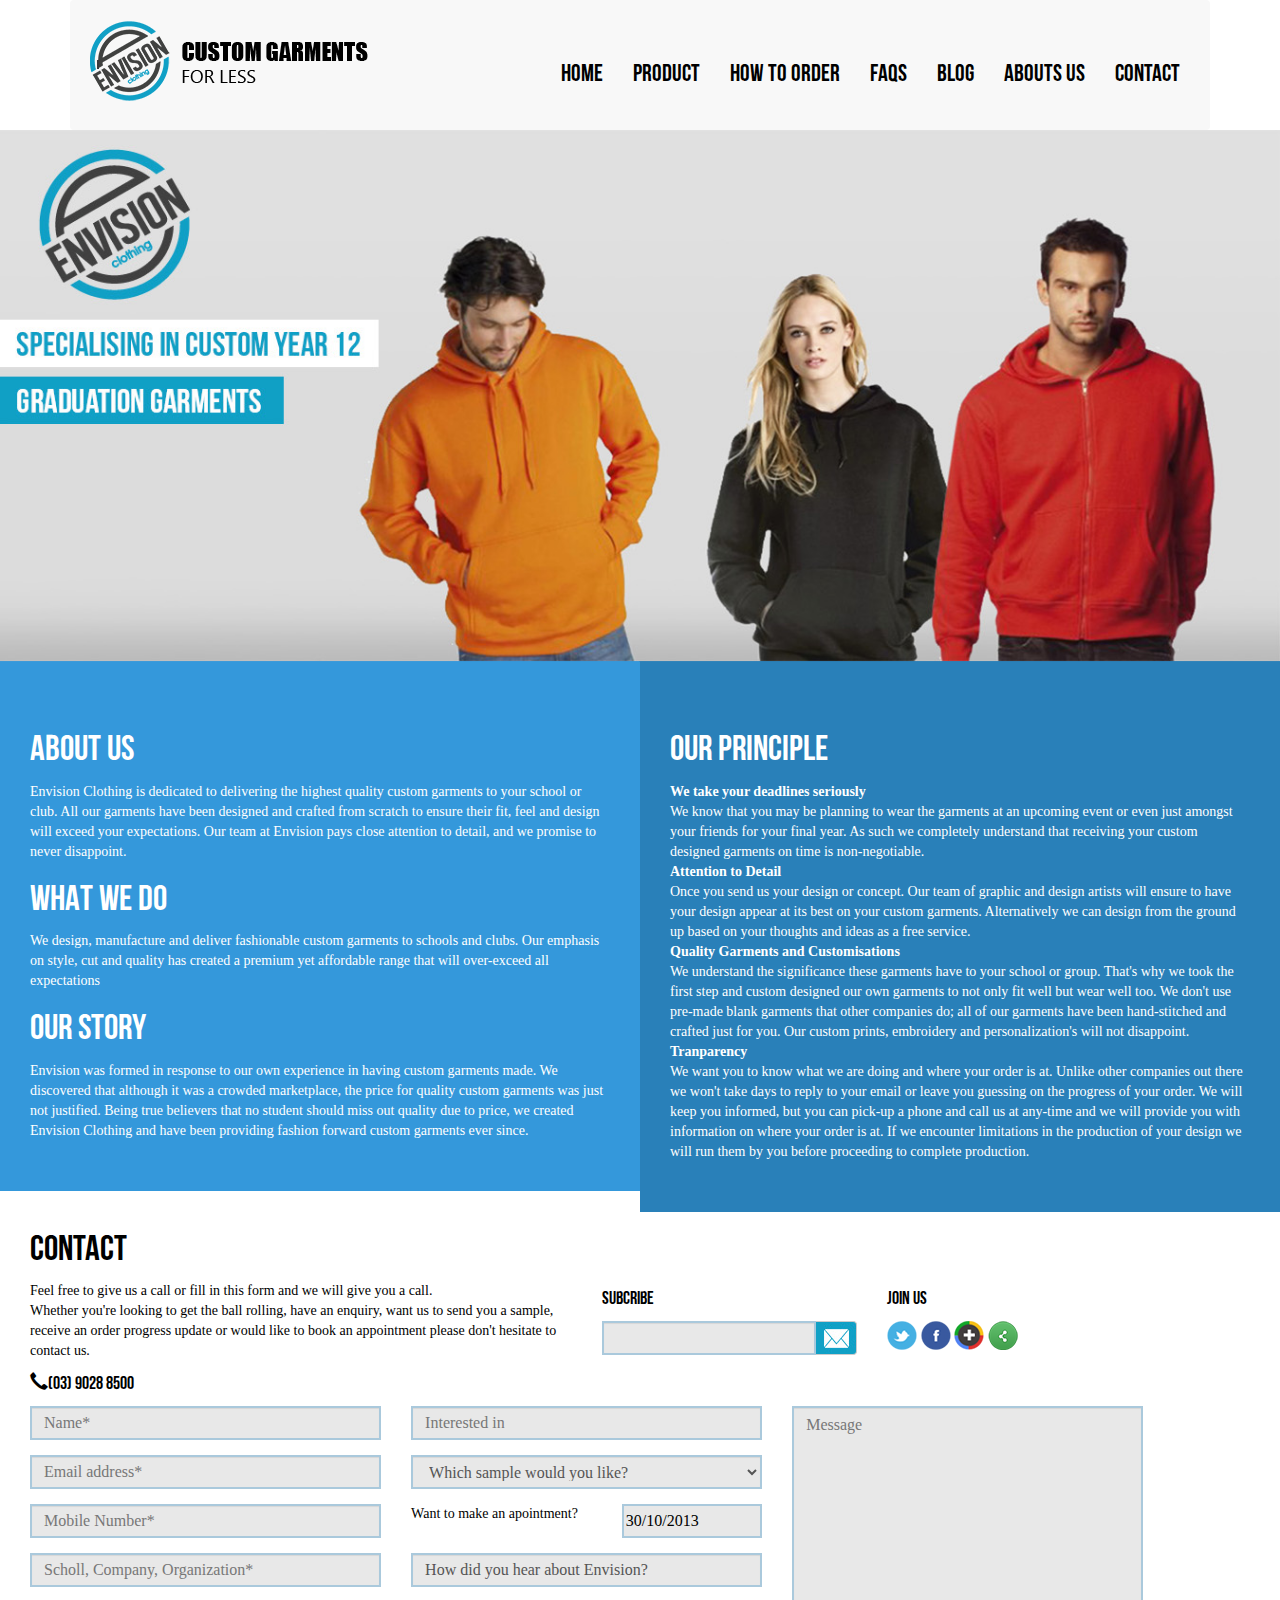
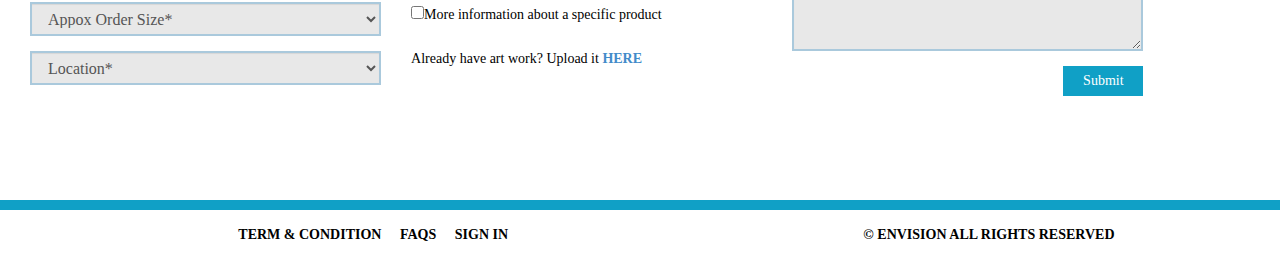
==== index.html @ 7a3aa0e6 "Init Source" ====
<!DOCTYPE html PUBLIC "-//W3C//DTD XHTML 1.0 Transitional//EN" "http://www.w3.org/TR/xhtml1/DTD/xhtml1-transitional.dtd">
<html xmlns="http://www.w3.org/1999/xhtml" lang="en" xml:lang="en">
<head>
<meta charset="utf-8">
<meta http-equiv="X-UA-Compatible" content="IE=edge">
<meta name="viewport" content="width=device-width, initial-scale=1">
<meta http-equiv="Content-Type" content="text/html; charset=utf-8" />
<meta http-equiv="X-UA-Compatible" content="IE=edge,chrome=1" /> 
<link rel="stylesheet" type="text/css" href="frontend/css/bootstrap.min.css">
<link rel="stylesheet" type="text/css" href="frontend/css/style.css">
<script type="text/javascript" src="frontend/js/jquery-1.7.2.min.js"></script>
<script type="text/javascript" src="frontend/js/bootstrap.min.js"></script>

<title>test</title>
</head>

<body>
    <div class="container menu">
        <div class="row">
            <div class="col-md-12">
            	<nav class="navbar navbar-default">
                  
                    <div class="navbar-header">
                      <button type="button" class="navbar-toggle collapsed" data-toggle="collapse" data-target="#navbar" aria-expanded="false" aria-controls="navbar">
                        <span class="sr-only">Toggle navigation</span>
                        <span class="icon-bar"></span>
                        <span class="icon-bar"></span>
                        <span class="icon-bar"></span>
                      </button>
                      <a class="navbar-brand" href="#"><img src="images/logo.png"></a>
                    </div>
                    <div id="navbar" class="collapse navbar-collapse">
                      <ul class="nav navbar-nav pull-right">
                        <li class=""><a href="#">HOME</a></li>
                        <li class="dropdown">
                        	<a href="#" class="dropdown-toggle">PRODUCT</a>
                          <ul class="dropdown-menu">
                            <li style="float:left;width:150px"><a href="#" style="color:#000000">VARSITY JACKETS</a>
                            	<ul>
                            		<li><a href="">FLEECE</a></li>
                            		<li><a href="">LEATHER</a></li>
                            		<li><a href="">FAUX LEATHER</a></li>
                            		<li><a href="">REVERSIBLE</a></li>
                            	</ul>
                            </li>
                            <li style="clear:right;float:right;width:150px"><a href="#" style="color:#000000">TEE</a>
                                <ul>
                                    <li><a href="">STOCK TEE</a></li>
                                    <li><a href="">ENVISION TEE</a></li>
                                    <li><a href="">SINGLET</a></li>
                                    <li><a href="">POLO SHIRT</a></li>
                                    <li><a href="">SWEATER</a></li>
                                    <li><a href="">SNIT SWEATER</a></li>
                                    <li><a href="">CARDIGAN</a></li>
                                    <li><a href="">KNIT CARDIGAN</a></li>
                                    <li><a href="">RUGBY TOP</a></li>
                                </ul>
                            </li>
                            <li style="float:left;width:150px"><a href="#" style="color:#000000">HOODIES</a>
                            	<ul>
                            		<li><a href="">HOODIES</a></li>
                            		<li><a href="">ZIP HOODIES</a></li>
                            	</ul>
                            </li>
                            
                            
                          </ul>
                        </li>
                        <li><a href="#">HOW TO ORDER</a></li>
                        <li><a href="#">FAQS</a></li>
                        <li><a href="#">BLOG</a></li>
                        <li><a href="#">ABOUTS US</a></li>
                        <li><a href="#">CONTACT</a></li>
                      </ul>
                    </div><!--/.nav-collapse -->
                  
                </nav>
            </div>
        </div>
    </div>
    <div class="col-md-12" style="padding:0">
    	<img src="images/banner.jpg" class="img-responsive">
    </div>
    <div class="container-fluid">
    	<div class="row">
    		<div class="col-md-12" id="about">
    			<div class="row">
    				<div class="col-md-6 about-left" style="">
    					
    						<div class="col-md-12">
    							<h1>ABOUT US</h1>
    							<span>
    								Envision Clothing is dedicated to delivering the highest quality custom garments to your school or club. All our garments have been designed and crafted from scratch to ensure their fit, feel and design will exceed your expectations. Our team at Envision pays close attention to detail, and we promise to never disappoint. 
    							</span>
    						</div>
    						<div class="col-md-12">
    							<h1>WHAT WE DO</h1>
    							<span>
    								We design, manufacture and deliver fashionable custom garments to schools and clubs.
    								Our emphasis on style, cut and quality has created a premium yet affordable range that will over-exceed all expectations
    							</span>
    						</div>
    						<div class="col-md-12">
    							<h1>OUR STORY</h1>
    							<span>
    								Envision was formed in response to our own experience in having custom garments made. We discovered that although it was a crowded marketplace, the price for quality custom garments was just not justified. Being true believers that no student should miss out quality due to price, we created Envision Clothing and have been providing fashion forward custom garments ever since.
    							</span>
    						</div>
    					
    				</div>
    				<div class="col-md-6 about-right">
    					<div class="col-md-12">
    					<h1>OUR PRINCIPLE</h1>
    					<span>
    						<b>We take your deadlines seriously</b><br>
							We know that you may be planning to wear the garments at an upcoming event or even just amongst your friends for your final year. As such we completely understand that receiving your custom designed garments on time is non-negotiable.
							<br>
							<b>Attention to Detail</b><br>
							Once you send us your design or concept. Our team of graphic and design artists will ensure to have your design appear at its best on your custom garments. Alternatively we can design from the ground up based on your thoughts and ideas as a free service.
							<br>
							<b>Quality Garments and Customisations</b><br>
							We understand the significance these garments have to your school or group. That's why we took the first step and custom designed our own garments to not only fit well but wear well too. We don't use pre-made blank garments that other companies do; all of our garments have been hand-stitched and crafted just for you. Our custom prints, embroidery and personalization's will not disappoint.
							<br>
							<b>Tranparency</b><br>
							We want you to know what we are doing and where your order is at. Unlike other companies out there we won't take days to reply to your email or leave you guessing on the progress of your order. We will keep you informed, but you can pick-up a phone and call us at any-time and we will provide you with information on where your order is at. If we encounter limitations in the production of your design we will run them by you before proceeding to complete production.
    					</span>
    					</div>
    				</div>
    			</div>
    		</div>
    		<div class="col-md-11" id="contact">
    			
    			<div class="col-md-12">
    				<div class="row">
    					<h1 style="padding-left:15px">CONTACT</h1>
    					<div class="col-md-6">
    						Feel free to give us a call or fill in this form and we will give you a call.<br>
    						Whether you're looking to get the ball rolling, have an enquiry, want us to send you a sample, receive an order progress update or would like to book an appointment please don't hesitate to contact us.
    					</div>
    					<div class="col-md-3" id="subcribe">
                            <form>
    						<h4>SUBCRIBE</h4>
        						<div class="input-group">
                                  <input type="text" class="form-control" aria-describedby="basic-addon2">
                                  <span class="input-group-addon" id="basic-addon2"></span>
                                </div>
                            </form>
    					</div>
    					<div class="col-md-3">
    						<h4>JOIN US</h4>
    						<div id="social">
    							<a href=""><img src="images/ic-twitter.png"></a>
    							<a href=""><img src="images/ic-fb.png"></a>
    							<a href=""><img src="images/ic-googleplus.png"></a>
    							<a href=""><img src="images/ic-uk.png"></a>
    							
    						</div>
    					</div>
    				</div>
    			</div>
    			<div class="col-md-12">
    				<h4><span class="glyphicon glyphicon-earphone"></span>(03) 9028 8500</h4>
    				<div class="row">
                        <form>
    					<div class="col-md-4">
    						<div class="form-group">
    							<input type="text" class="form-control" placeholder="Name*">
    						</div>
    						<div class="form-group">
    							<input type="text" class="form-control" placeholder="Email address*">
    						</div>
    						<div class="form-group">
    							<input type="text" class="form-control" placeholder="Mobile Number*">
    						</div>
    						<div class="form-group">
    							<input type="text" class="form-control" placeholder="Scholl, Company, Organization*">
    						</div>
    						<div class="form-group">
    							<select class="form-control">
    								<option value="">Appox Order Size*</option>
    								<option value="1">1</option>
    								<option value="2">2</option>
    							</select>
    						</div>
    						<div class="form-group">
    							<select class="form-control">
    								<option value="Appox Order Size*">Location*</option>
    								<option value="us">United States</option>
    								<option value="vn">Viet Nam</option>
    							</select>
    						</div>
    					</div>
    					<div class="col-md-4">
    						<div class="form-group">
    							<input type="text" class="form-control" placeholder="Interested in">
    						</div>
    						<div class="form-group">
    							<select class="form-control">
    								<option value="">Which sample would you like?</option>
    								<option value="a">a</option>
    								<option value="b">b</option>
    							</select>
    						</div>
    						<div class="form-group">
    							Want to make an apointment?<span style="text-align:right"><input type="text" style="float:right;background: #e8e8e8; border-radius: 0; border: 2px solid #aac9dc; font-size: 16px;margin-bottom:15px;width:40%; height: 34px;" class="" value="30/10/2013"></span>
    						</div>
    						<div class="form-group">
    							<input type="text" class="form-control" value="How did you hear about Envision?">
    						</div>
    						<div class="form-group">
    							<input type="checkbox" class="" style="margin-bottom: 15px;">More information about a specific product
    							
    						</div>
                            <div class="form-group">
                                <input type="file" id="upload" style="display:none">
                                Already have art work? Upload it <a id="upload_link" style="font-weight:bold" href="#">HERE</a>
                            </div>
    					</div>
    					<div class="col-md-4">
    						<div class="form-group">
    							<textarea class="form-control" placeholder="Message" rows="10" cols="3"></textarea>
    							
    						</div>
    						<div class="form-group">
    							<input type="submit" class="pull-right" style="background: #10a0c6;
    																					color: #fff;
																					    height: 30px;
																					    width: 80px;
																					    border: none;">
    							
    						</div>
    					</div>
                    </form>
    				</div>
    			</div>
    		</div>
    		<div class="col-md-12" id="footer">
    			<div class"row">
    				<div class="col-md-4 col-md-push-2">
    					<a href="#">TERM & CONDITION</a>
    					<a href="#">FAQS</a>
    					<a href="#">SIGN IN</a>
    				</div>
    				<div class="col-md-4 pull-right">&copy; ENVISION ALL RIGHTS RESERVED</div>
    			</div>
    		</div>
    	</div>
    </div>
</body>
<script type="text/javascript">
	$(document).ready(function(){
        setInterval(function(){
		console.log($(".about-right").outerHeight());
		$(".about-left").css({"height":$(".about-right").outerHeight()});
        },3000);
	});
    $(function(){
        $("#upload_link").on('click',function(e){
            e.preventDefault();
            $("#upload::hidden").trigger('click');
        });
    });
</script>
</html>
---- frontend/css/style.css ----
@font-face {
    font-family: 'BebasNeue Regular';
    src: url('../fonts/BebasNeue Regular.otf') format('opentype');   
}
@font-face {
    font-family: 'BebasNeue Thin';
    src: url('../fonts/BebasNeue Thin.otf') format('opentype');   
}
@font-face {
    font-family: 'BebasNeue Bold';
    src: url('../fonts/BebasNeue Bold.otf') format('opentype');   
}
@font-face {
    font-family: 'BebasNeue Light';
    src: url('../fonts/BebasNeue Light.otf') format('opentype');   
}
@font-face {
    font-family: 'BebasNeue Book';
    src: url('../fonts/BebasNeue Book.otf') format('opentype');   
}
body{
	font-family: 'Segoe UI';
	font-size: 14px;
	color: #000000;
}
h1,h2,h3,h4,h5,h6{
	font-family: 'BebasNeue Bold';
}
#subcribe .input-group-addon{
	    padding: 6px 20px;
	background: url(../../images/ic-mail.jpg)no-repeat 100% #10a0c6;
}
.float-left{
	float: left;
}
.navbar-default{
	border: none;
}
.menu{
	height: 100px;
}
.navbar {
	
	color:#fff;
	margin-bottom: 0;
}
.navbar-nav{
	margin-top: 50px;
}
.navbar-brand{
	display: inline-table;
}
.navbar-nav>.dropdown:hover > .dropdown-menu{
	display: block;
}
.navbar-nav>li>.dropdown-menu{
	display: none;
	min-width: 330px;
	background-color: #10a0c5;
	padding: 15px 0;
}
.navbar-nav>li>.dropdown-menu{
	display: none;
	min-width: 330px;
	background-color: #10a0c5;
	padding: 15px 0;
}
.navbar .nav>li>.dropdown-menu:before{
	display: inline-block;
	content: '';
    
    border-left: 7px solid transparent;
    border-right: 7px solid transparent;
    border-bottom: 7px solid #fff;
    border-bottom-color: #10a0c5;
    position: absolute;
    top: -7px;
    left: 30px;
}
#navbar ul li{
	list-style: none;
	list-style-type: none;
}
#navbar ul li a{
	color: #000000;
	font-weight: bold;
	font-family: 'BebasNeue Bold';
	font-size: 24px;

	
}
#navbar ul li ul{
	padding-left: 20px;
	
}
#navbar ul li ul li a:hover{
	background-color: transparent;
	
}

#navbar ul li ul li ul li a{
	color: #fff;
	font-weight: normal;
	font-family: 'BebasNeue Regular';
	font-size: 14pt;
	
}
#about{
	color: #fff;
}
#about .about-left{
	background:#3498db;
	padding-top: 50px;
	padding-bottom: 50px;
}
#about .about-right{
	background: #2980b9;
	padding-top: 50px;
	padding-bottom: 50px;
}
.form-control{
	background: #e8e8e8;
	border-radius: 0;
	border: 2px solid #aac9dc;
	font-size: 16px;
}
#footer{
	margin-top: 100px;
	font-weight: bold;
	border-top: #10a0c6 solid 10px;
    padding-top: 15px;
    padding-bottom: 30px;
}
#footer a{
	list-style: none;
	text-decoration: none;
	color: #000000;
	font-weight: bold;
	padding-right: 15px;
}
#product .nav-tabs {
    border-bottom: 5px solid #000 !important;
}
#product .nav-tabs a{
	color: #fff;
	font-family: 'BebasNeue Regular';
	font-size: 20px;
	background-color: #999999;
}
#product .nav-tabs>li.active>a, .nav-tabs>li.active>a:hover, .nav-tabs>li.active>a:focus{
	background-color: #000000 !important;
}
#product .nav-tabs>li{
	padding-right: 5px;
}
#product .nav>li>a:hover{
	background-color: #000000 !important;
}
#product-detail .nav-tabs .active a{
	    padding-top: 16px;
    margin-top: -5px;
}
#product-detail .nav-tabs {
    border:none !important;
}
.flex-direction-nav .flex-prev {
    right: 0;
    top: 20px;
    background: url(../../images/icon-flexslider-prev.png) no-repeat center;
    width: 15px;
    height: 80px;
    background-color: #ecf0f1;
}
.logo img{
	width: 100%;
}
@media(max-width: 767px){
	.menu{
		height: auto;
	}
	.navbar-nav>li>.dropdown-menu {
		display: block;
		position: relative;
		float: none;
	}
	.dropdown-menu>li{
		float: none !important;
	}
}
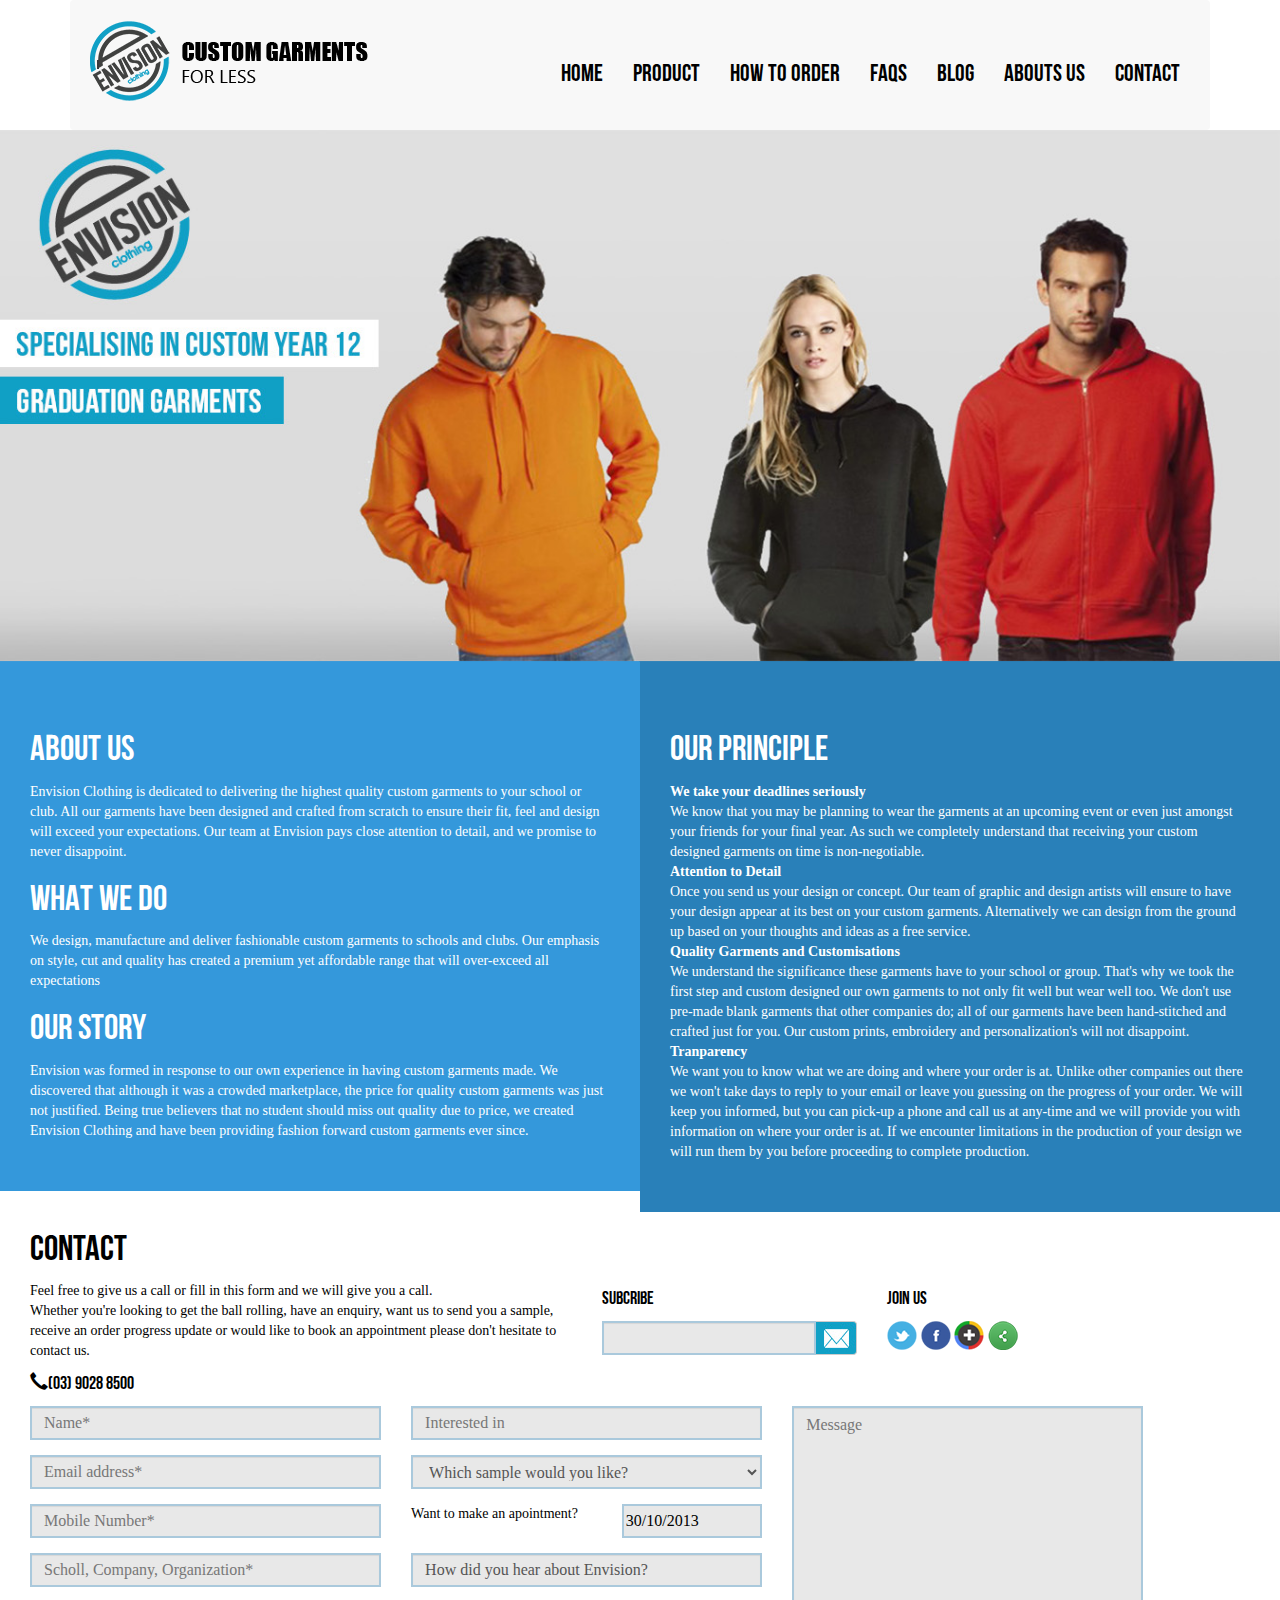
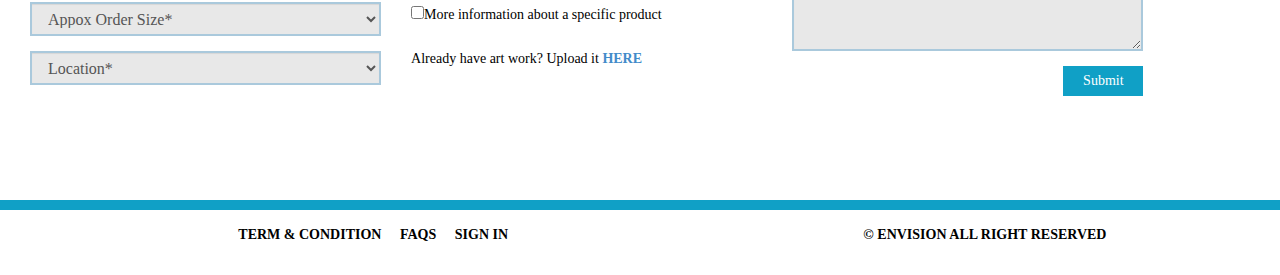
==== commit ffc9abf4: "Update index.html" ====
--- a/index.html
+++ b/index.html
@@ -242,7 +242,7 @@
     					<a href="#">FAQS</a>
     					<a href="#">SIGN IN</a>
     				</div>
-    				<div class="col-md-4 pull-right">&copy; ENVISION ALL RIGHTS RESERVED</div>
+    				<div class="col-md-4 pull-right">&copy; ENVISION ALL RIGHT RESERVED</div>
     			</div>
     		</div>
     	</div>
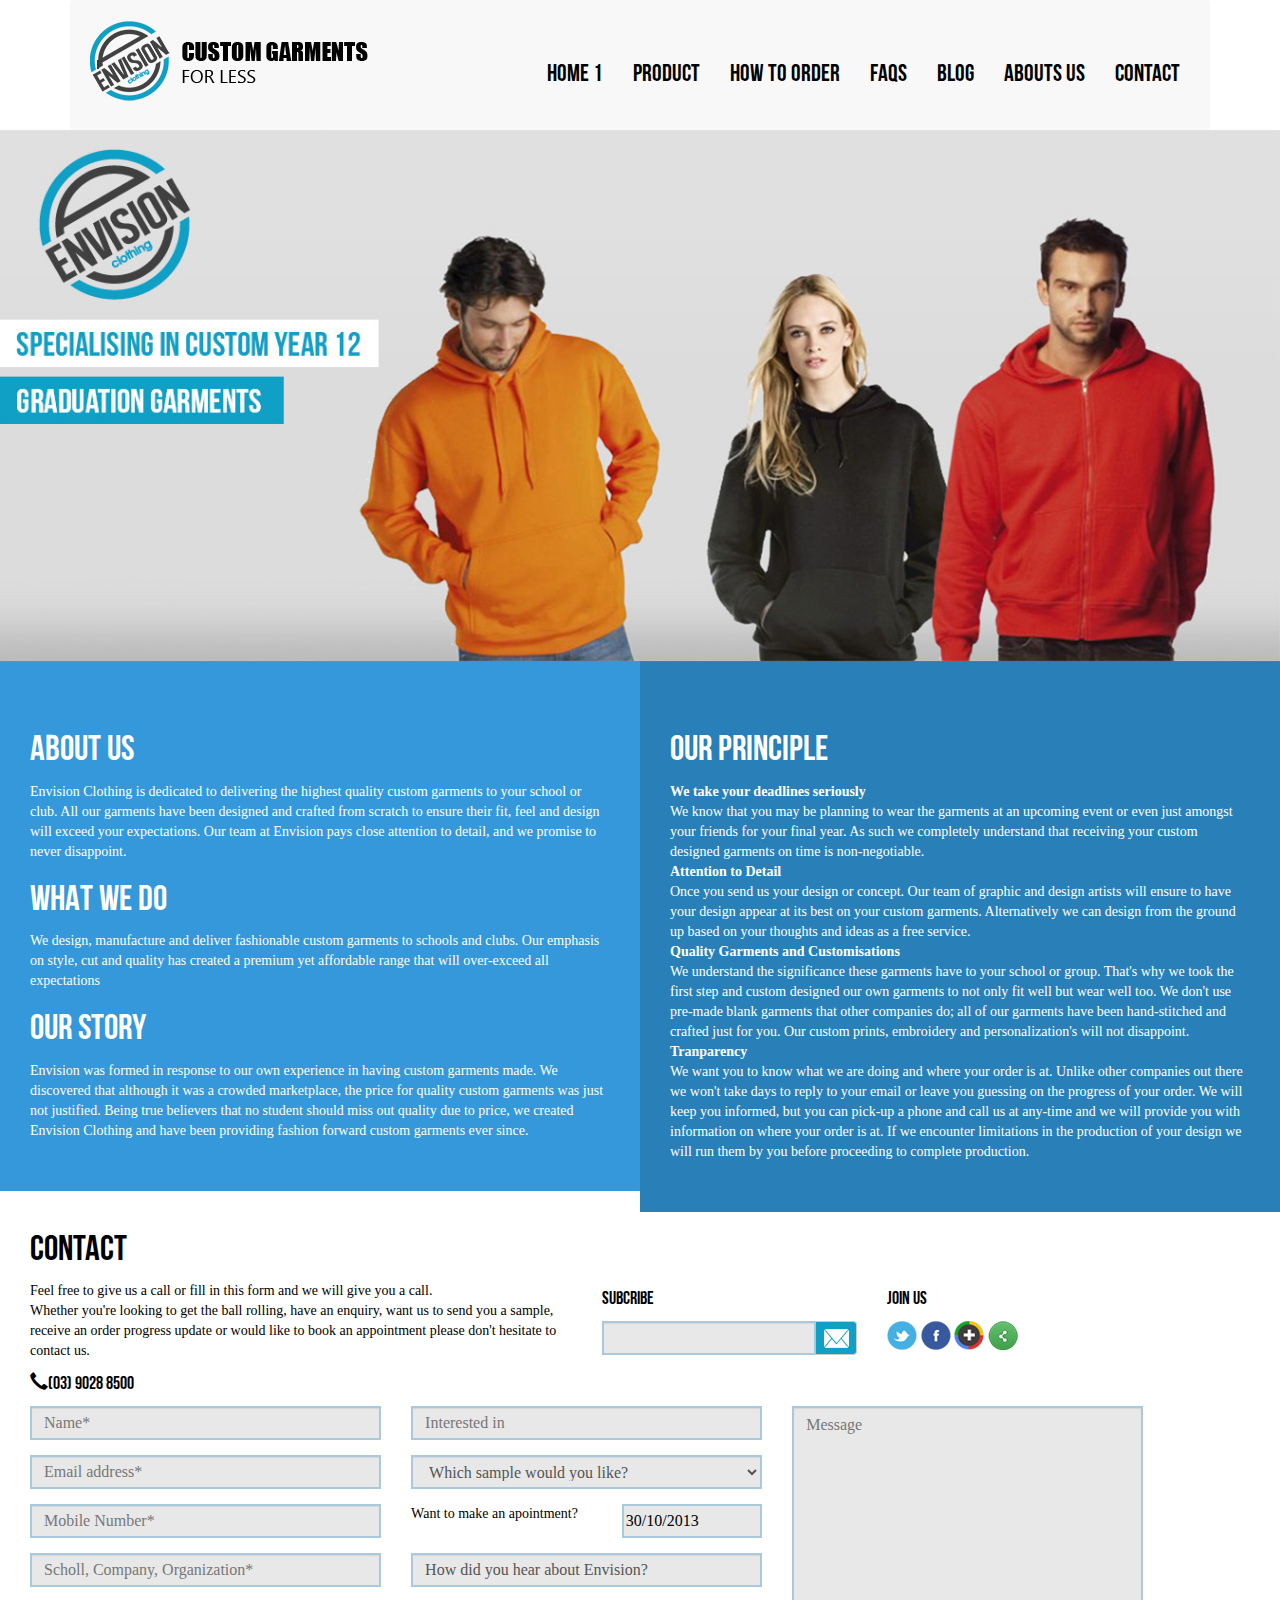
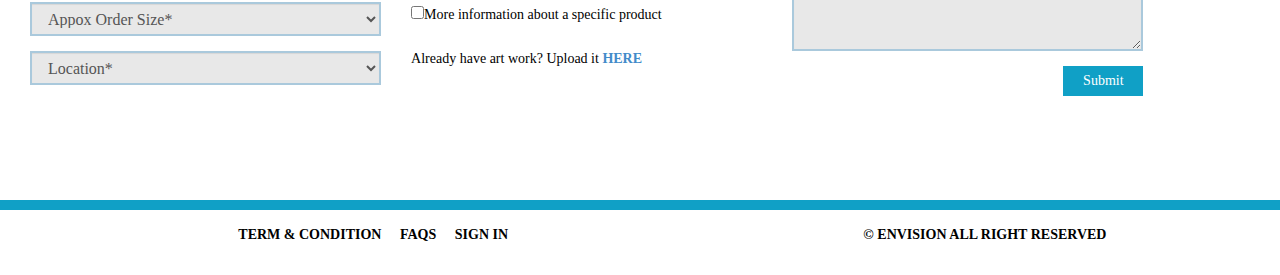
==== commit d5bd68f9: "Update index.html" ====
--- a/index.html
+++ b/index.html
@@ -32,7 +32,7 @@
                     </div>
                     <div id="navbar" class="collapse navbar-collapse">
                       <ul class="nav navbar-nav pull-right">
-                        <li class=""><a href="#">HOME</a></li>
+                        <li class=""><a href="#">HOME 1</a></li>
                         <li class="dropdown">
                         	<a href="#" class="dropdown-toggle">PRODUCT</a>
                           <ul class="dropdown-menu">
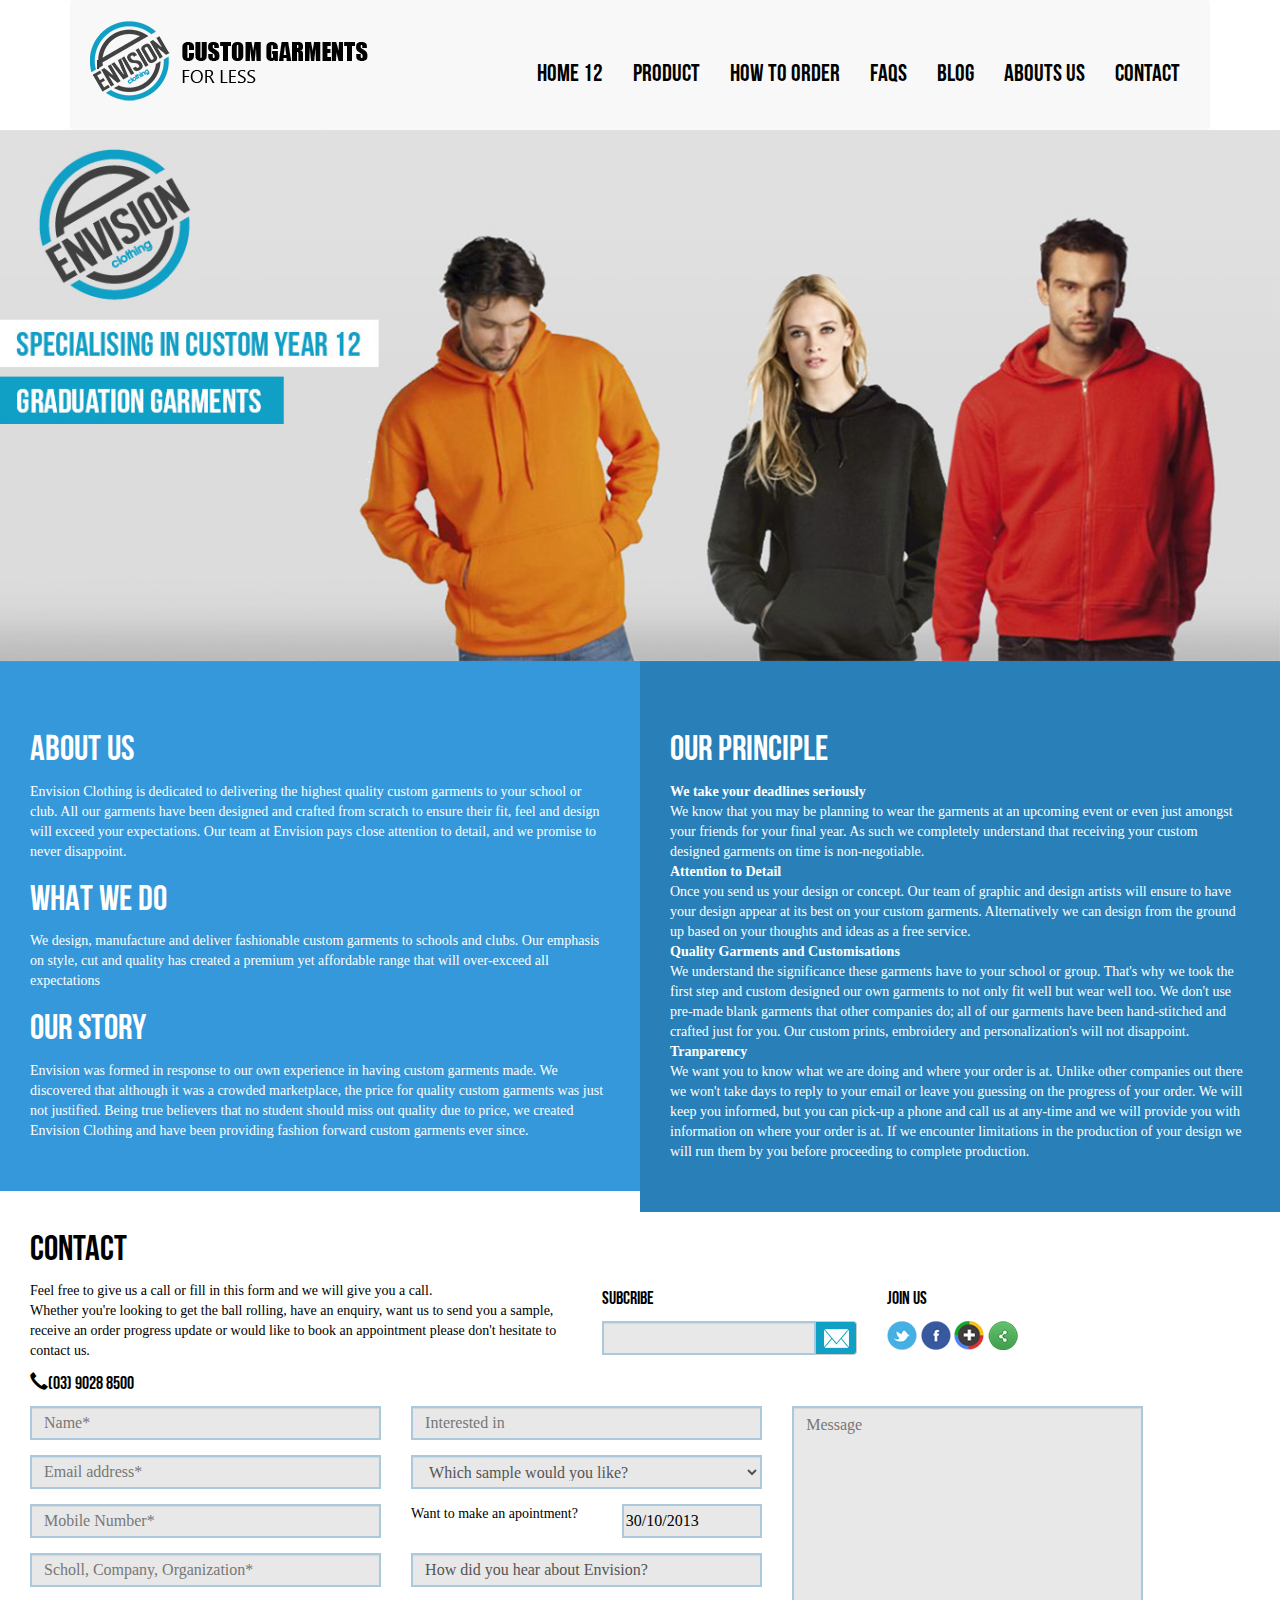
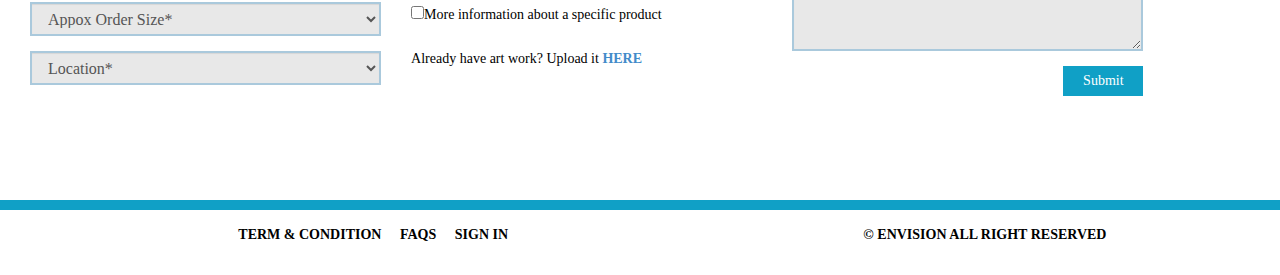
==== commit 129d6d00: "Update index.html" ====
--- a/index.html
+++ b/index.html
@@ -32,7 +32,7 @@
                     </div>
                     <div id="navbar" class="collapse navbar-collapse">
                       <ul class="nav navbar-nav pull-right">
-                        <li class=""><a href="#">HOME 1</a></li>
+                        <li class=""><a href="#">HOME 12</a></li>
                         <li class="dropdown">
                         	<a href="#" class="dropdown-toggle">PRODUCT</a>
                           <ul class="dropdown-menu">
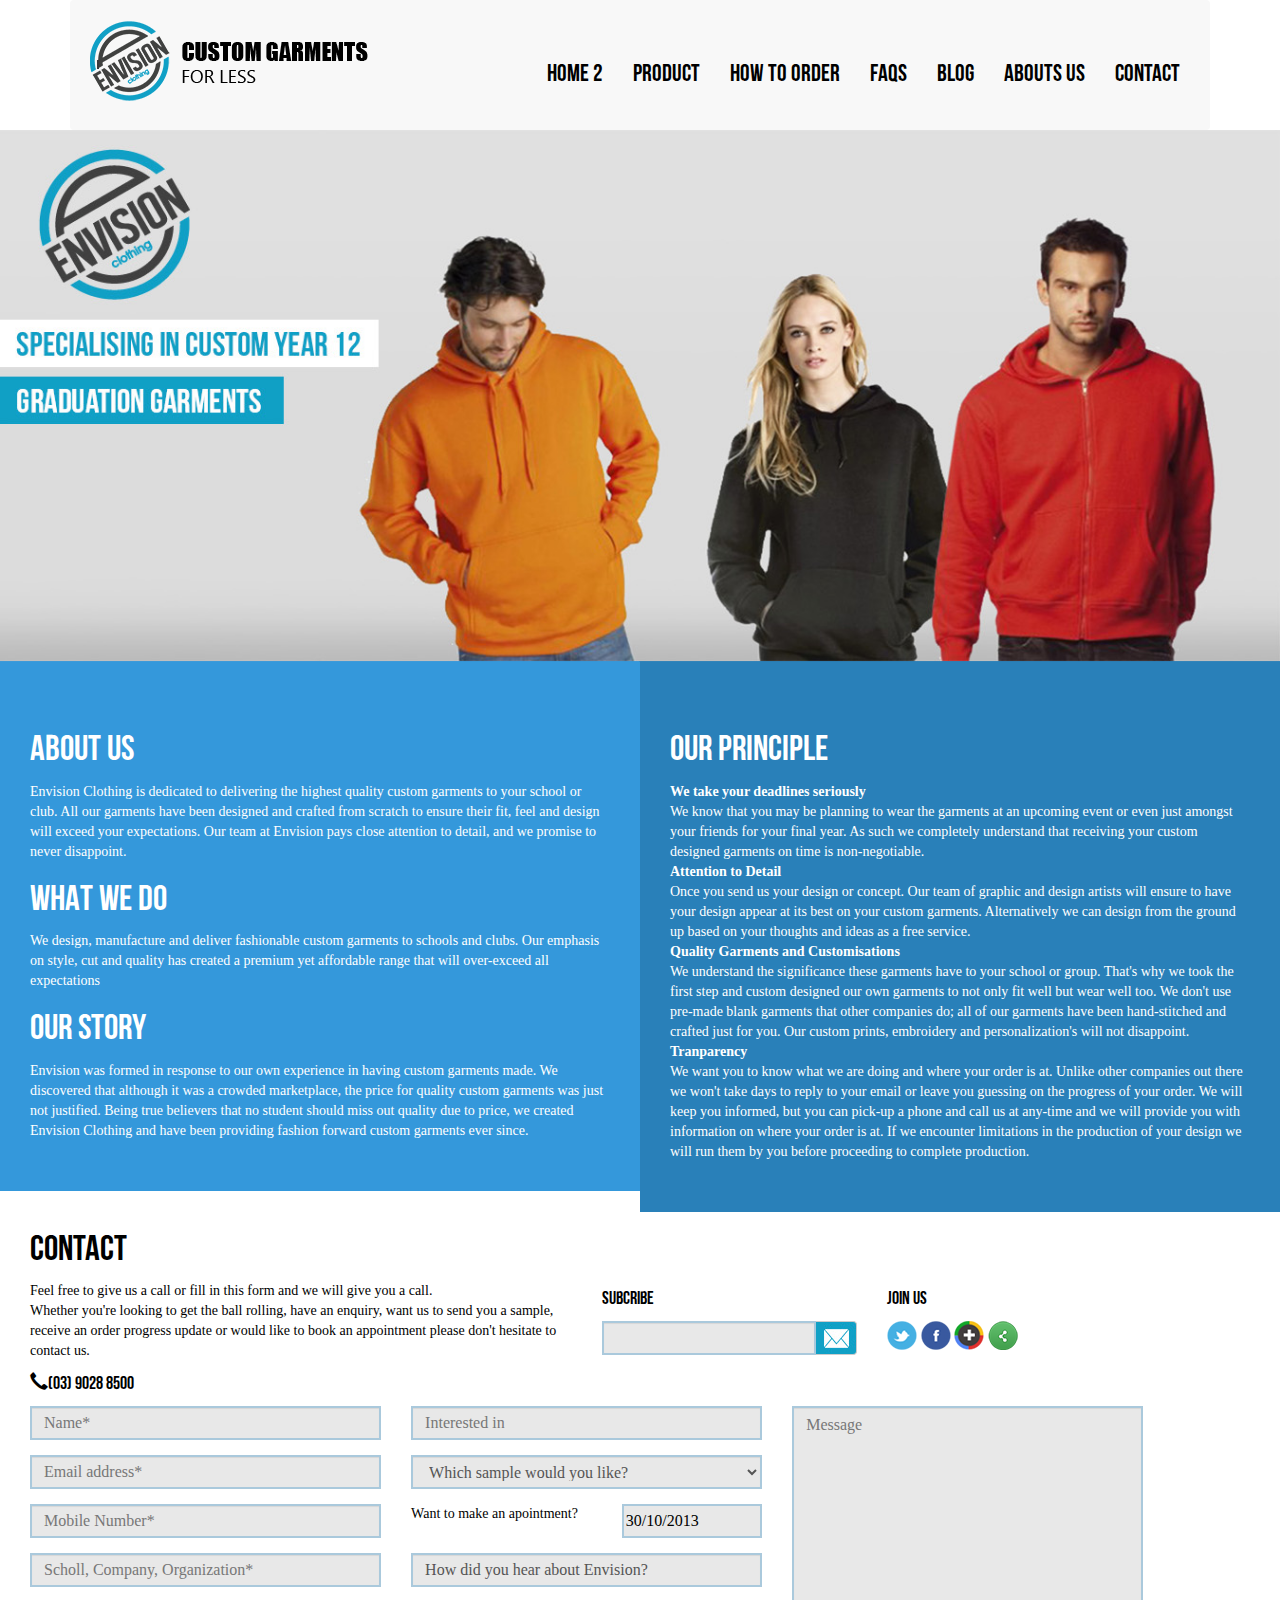
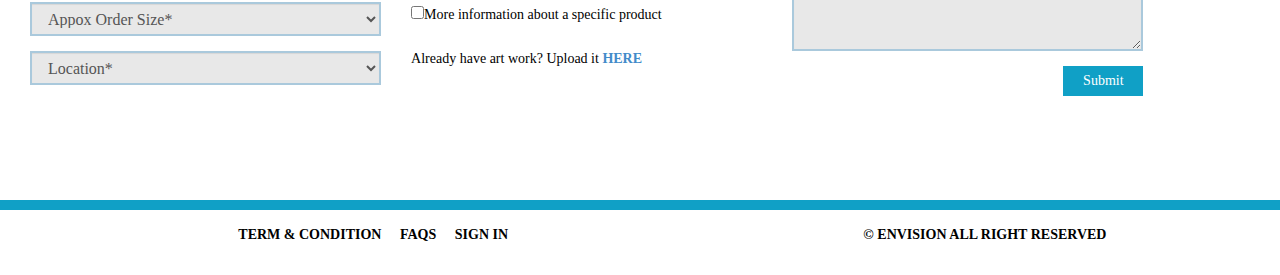
==== commit fae1ab29: "Update index.html" ====
--- a/index.html
+++ b/index.html
@@ -32,7 +32,7 @@
                     </div>
                     <div id="navbar" class="collapse navbar-collapse">
                       <ul class="nav navbar-nav pull-right">
-                        <li class=""><a href="#">HOME 12</a></li>
+                        <li class=""><a href="#">HOME 2</a></li>
                         <li class="dropdown">
                         	<a href="#" class="dropdown-toggle">PRODUCT</a>
                           <ul class="dropdown-menu">
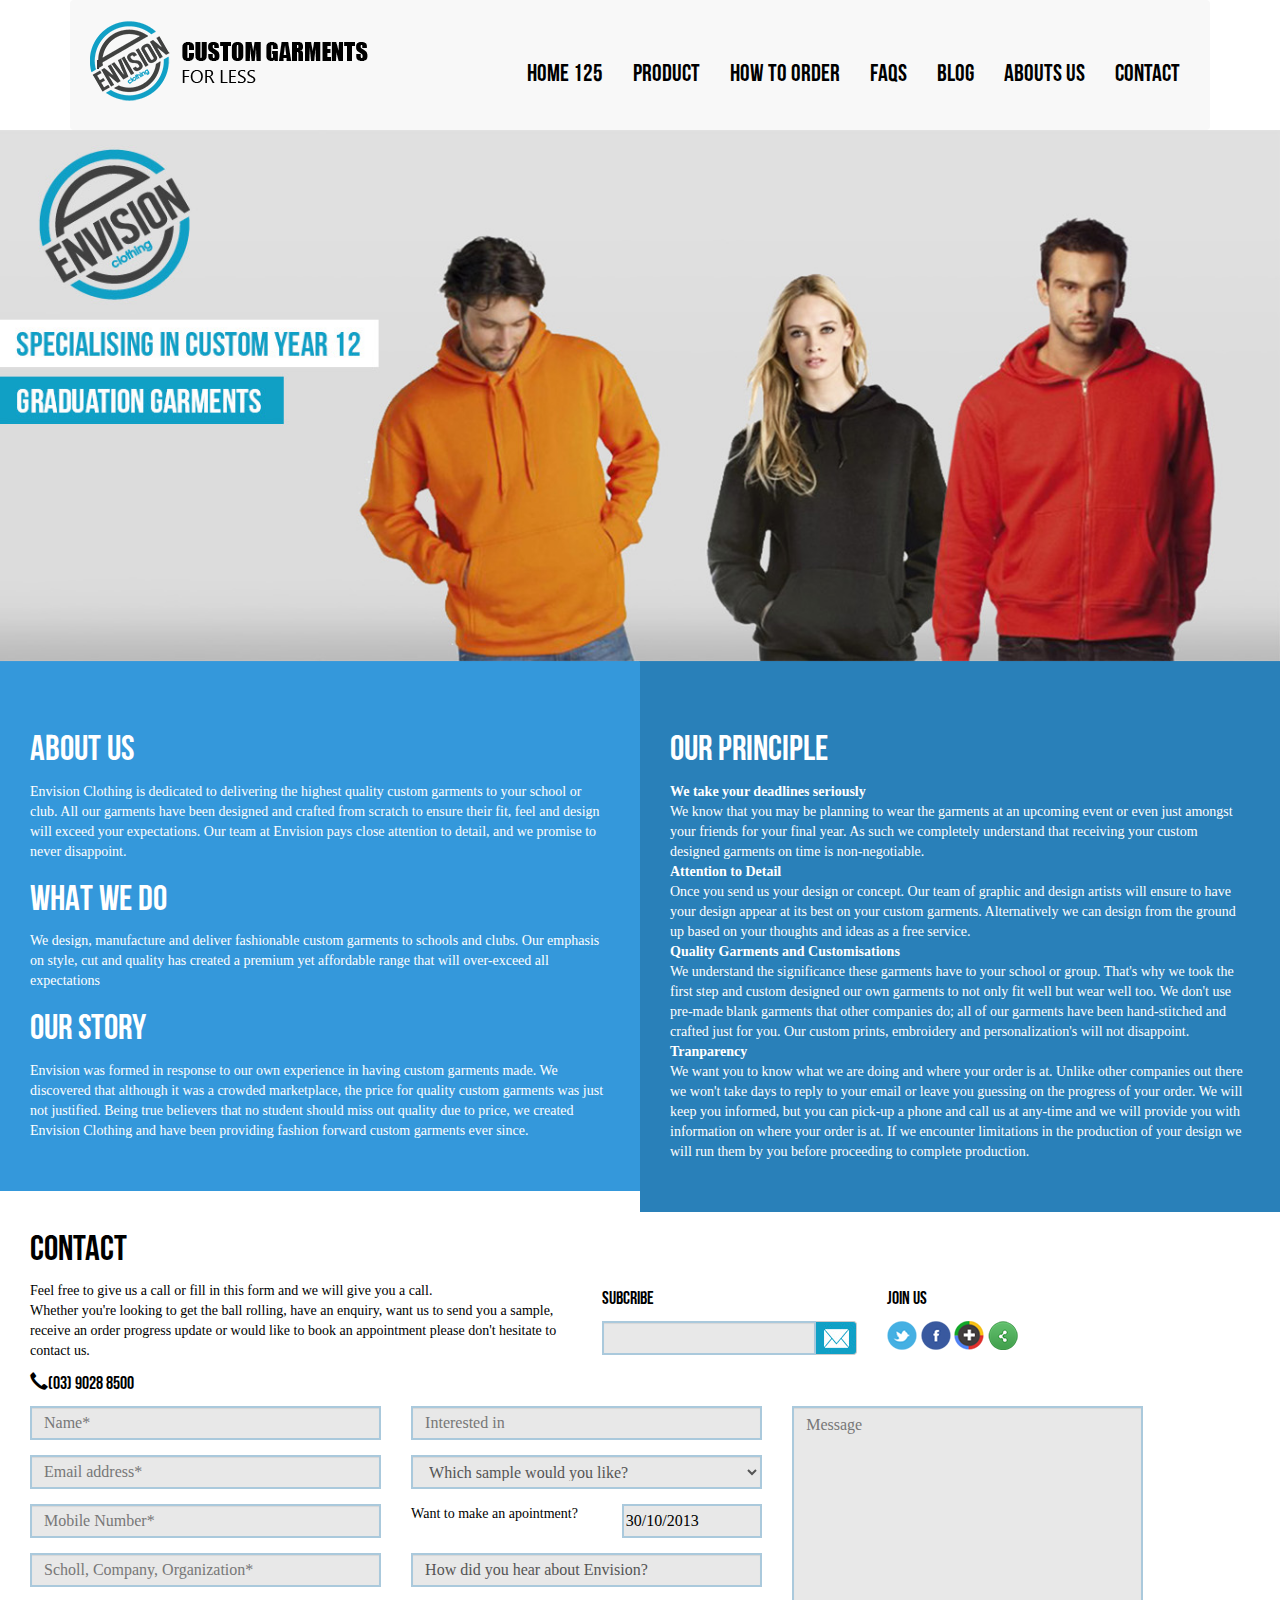
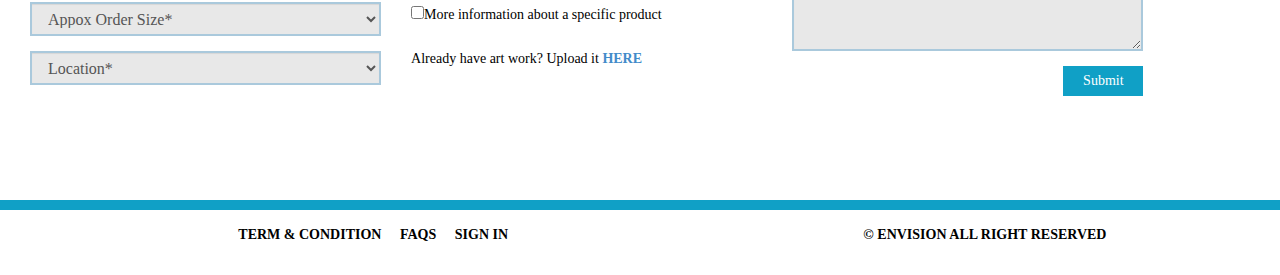
==== commit 893846d5: "sua sua" ====
--- a/index.html
+++ b/index.html
@@ -32,7 +32,7 @@
                     </div>
                     <div id="navbar" class="collapse navbar-collapse">
                       <ul class="nav navbar-nav pull-right">
-                        <li class=""><a href="#">HOME 2</a></li>
+                        <li class=""><a href="#">HOME 125</a></li>
                         <li class="dropdown">
                         	<a href="#" class="dropdown-toggle">PRODUCT</a>
                           <ul class="dropdown-menu">
